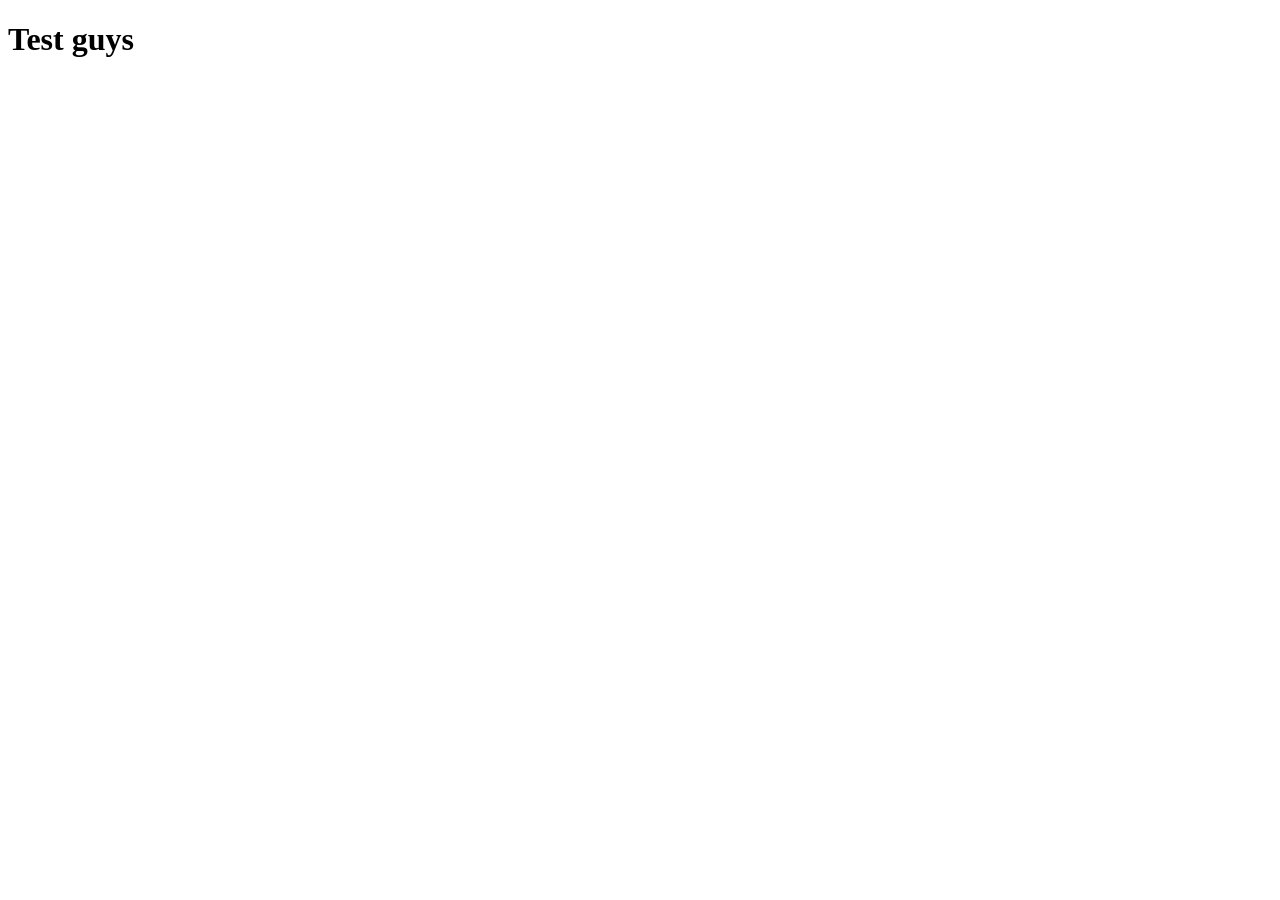
==== index.html @ 5a1ac449 "test 2 chloe" ====
<!DOCTYPE html>
<html lang="en">
<head>
    <meta charset="UTF-8">
    <meta name="viewport" content="width=device-width, initial-scale=1.0">
    <title>Document</title>
</head>
<body>
    <h1>Test guys</h1>
</body>
</html>
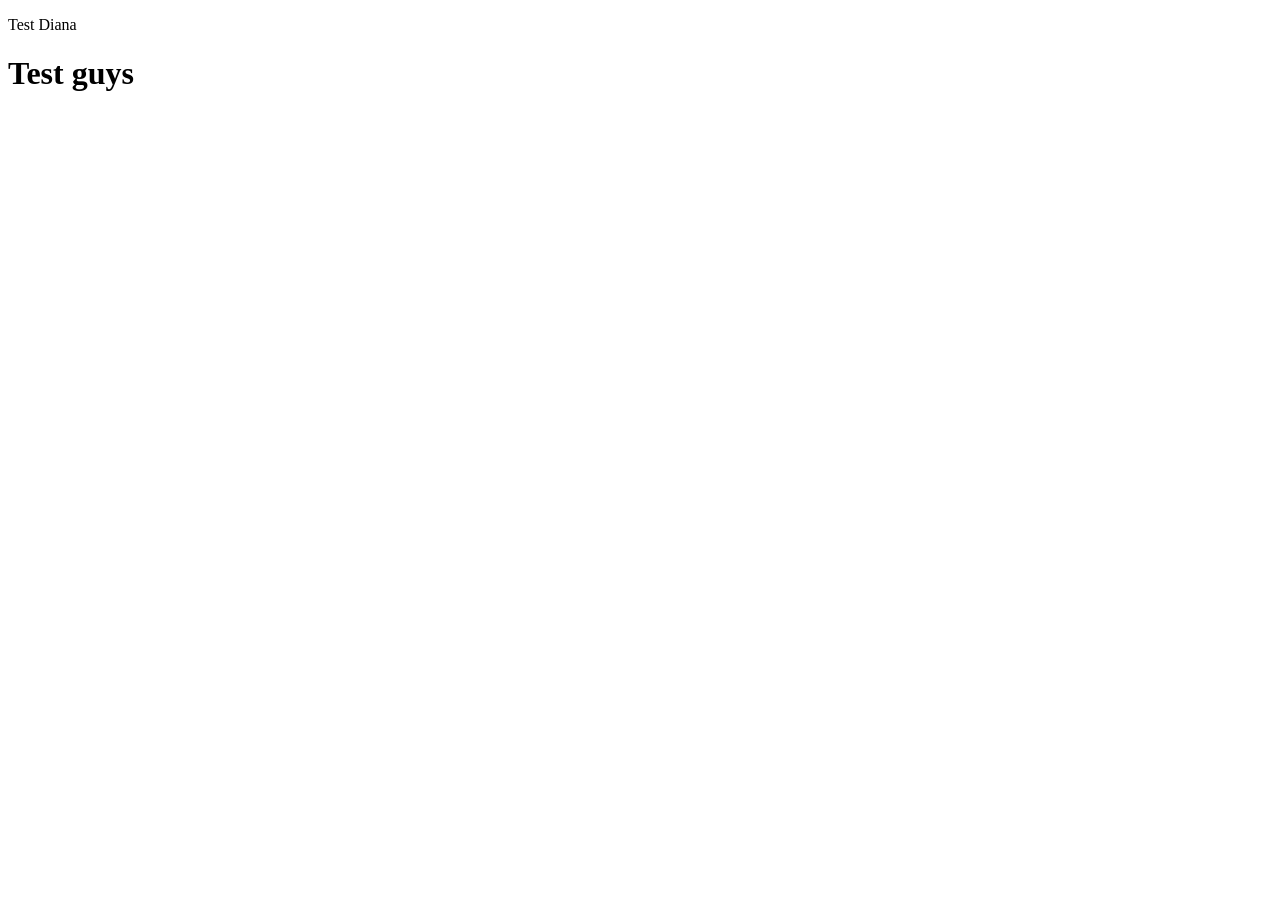
==== commit b9f0e14c: "test" ====
--- a/index.html
+++ b/index.html
@@ -6,6 +6,7 @@
     <title>Document</title>
 </head>
 <body>
+    <p>Test Diana</p>
     <h1>Test guys</h1>
 </body>
 </html>
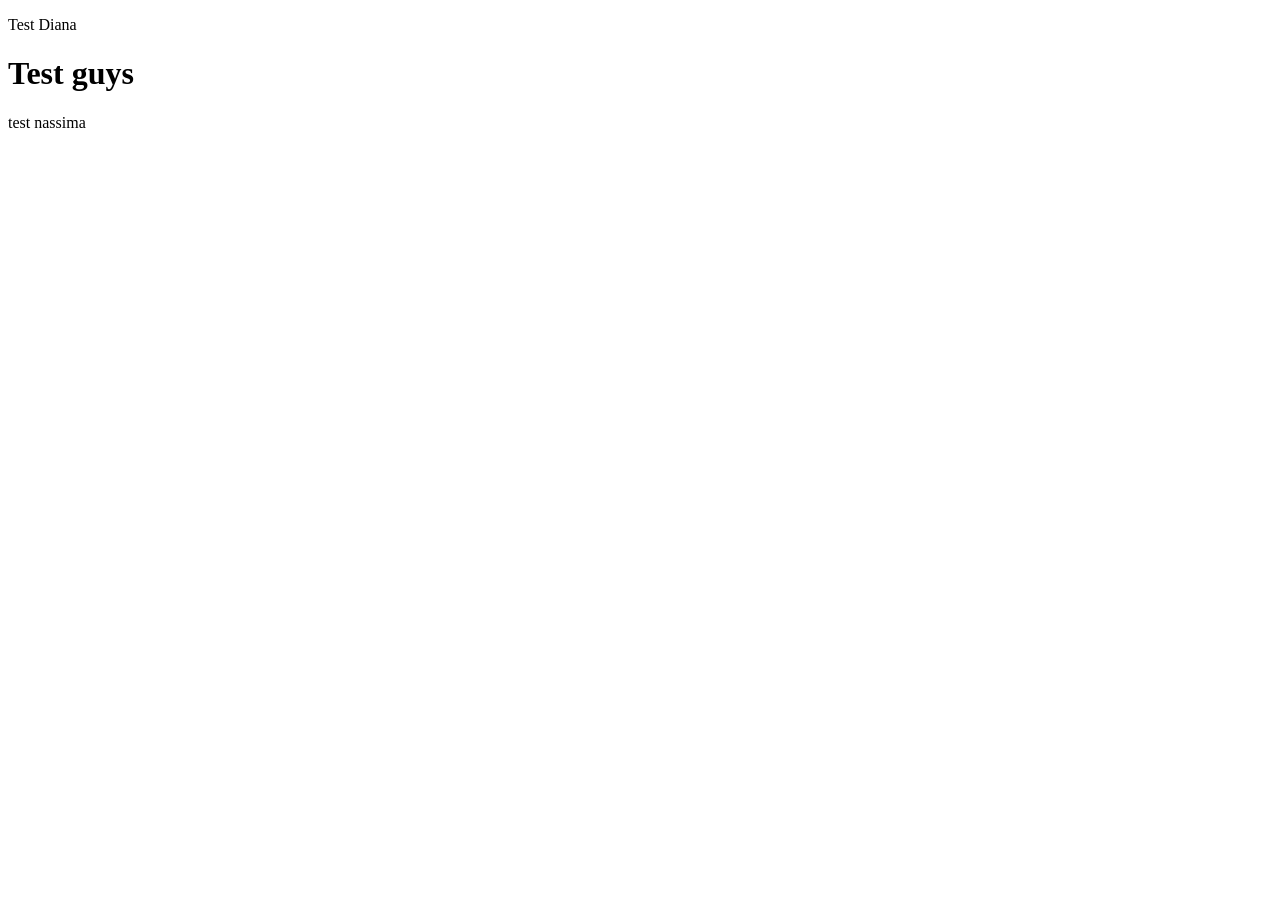
==== commit 16c3df3d: "test nassima" ====
--- a/index.html
+++ b/index.html
@@ -8,5 +8,6 @@
 <body>
     <p>Test Diana</p>
     <h1>Test guys</h1>
+    <p>test nassima</p>
 </body>
 </html>
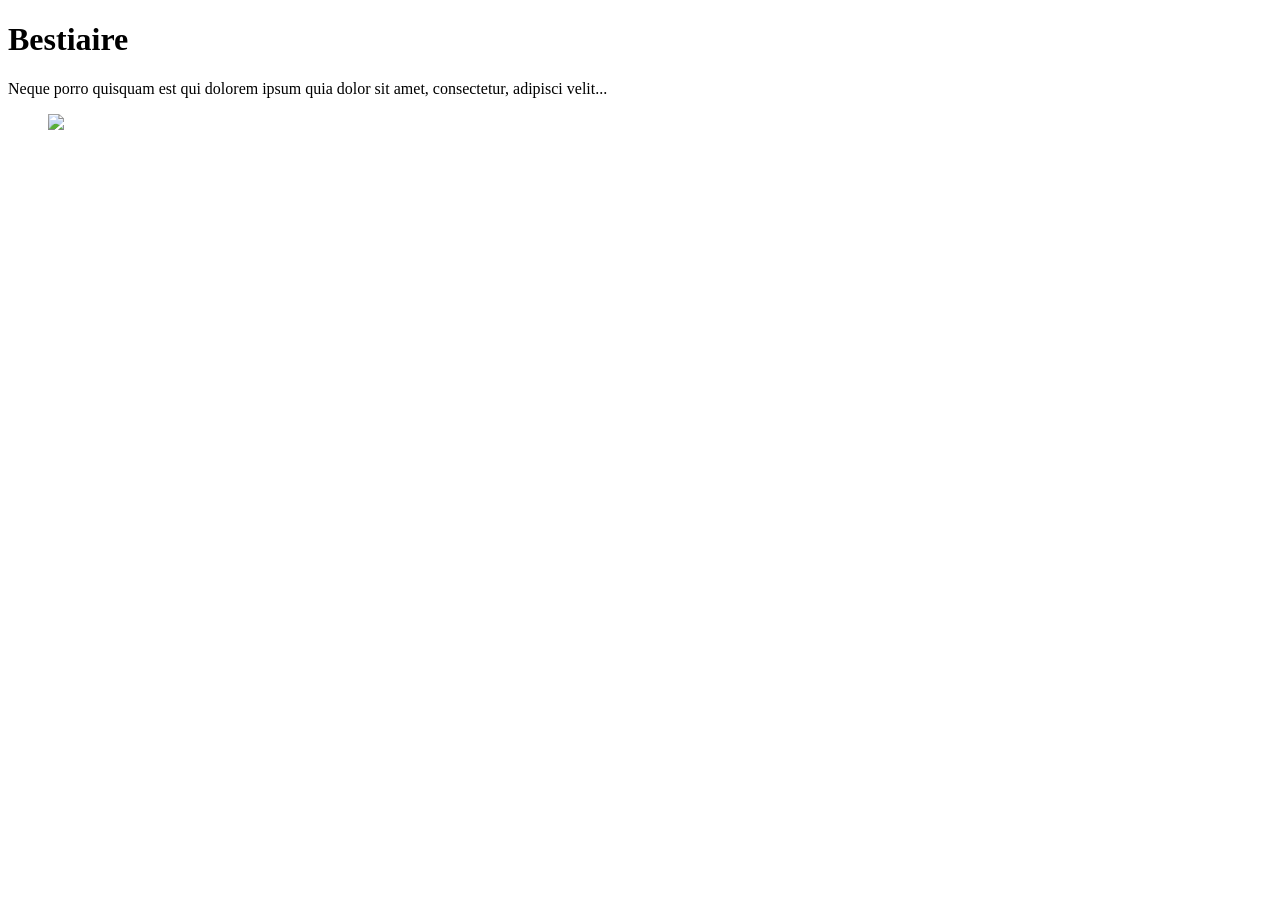
==== commit 8872e6c9: "modif diana" ====
--- a/index.html
+++ b/index.html
@@ -4,10 +4,24 @@
     <meta charset="UTF-8">
     <meta name="viewport" content="width=device-width, initial-scale=1.0">
     <title>Document</title>
+  <link rel="stylesheet" href="style.css">
 </head>
 <body>
-    <p>Test Diana</p>
-    <h1>Test guys</h1>
-    <p>test nassima</p>
+    <main>
+
+        <header>
+            <h1>Bestiaire</h1>
+            <p> Neque porro quisquam est qui dolorem ipsum quia dolor sit amet, consectetur, adipisci velit...</p>
+        </header>
+
+        
+        <div class="carte">
+            <figure>
+                <img src="img_carte_ex.jpg">
+            </figure>
+           
+        </div>
+    </main>
+    
 </body>
 </html>
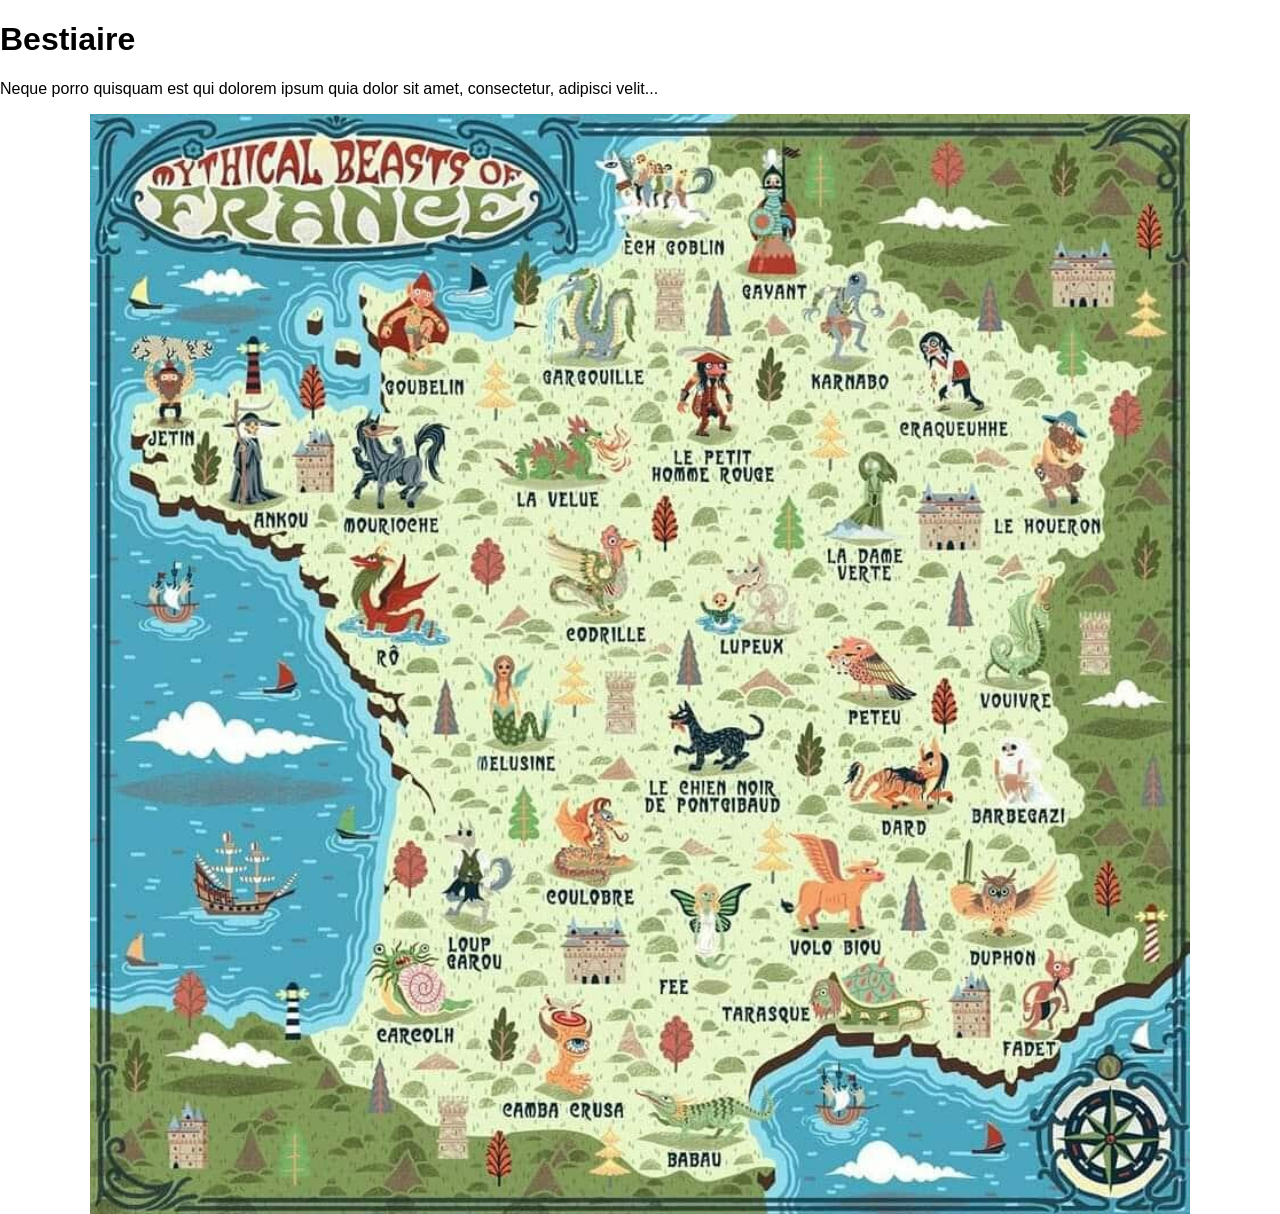
==== commit 0f841fb9: "Diana modif img" ====
--- a/index.html
+++ b/index.html
@@ -17,7 +17,7 @@
         
         <div class="carte">
             <figure>
-                <img src="img_carte_ex.jpg">
+                <img src="assets/img/img_carte_ex.jpg">
             </figure>
            
         </div>
--- a/style.css
+++ b/style.css
@@ -0,0 +1,20 @@
+body {
+    margin: 0;
+    color: black;
+    font-family: Arial, Helvetica, sans-serif;
+}
+
+.carte > figure {
+      margin: 0;
+      overflow: hidden;
+      border-radius: 8px;
+}
+.carte > figure > img {
+    max-width: 1100px;     
+    margin: 0 auto;
+    display: flex;
+    align-items: center;
+    width: 100%;
+    height: 100%;
+    object-fit: cover;
+}
